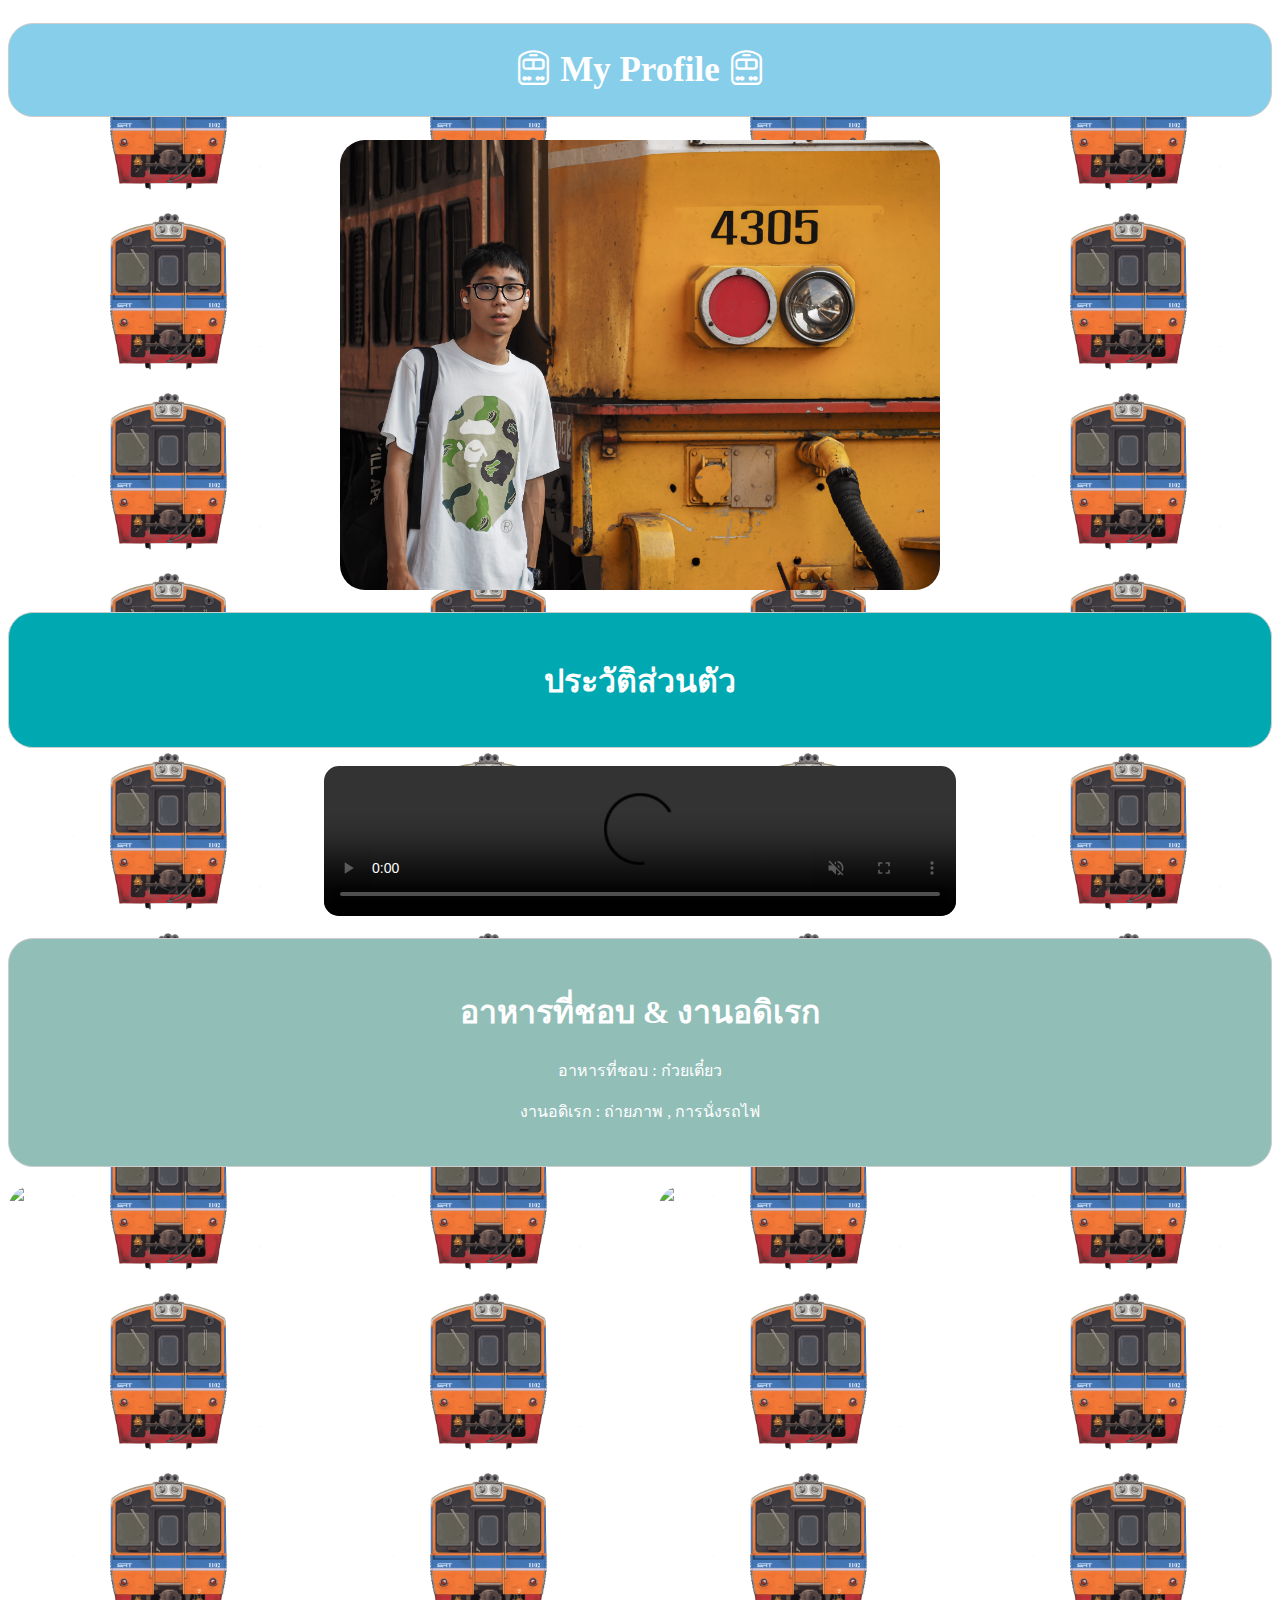
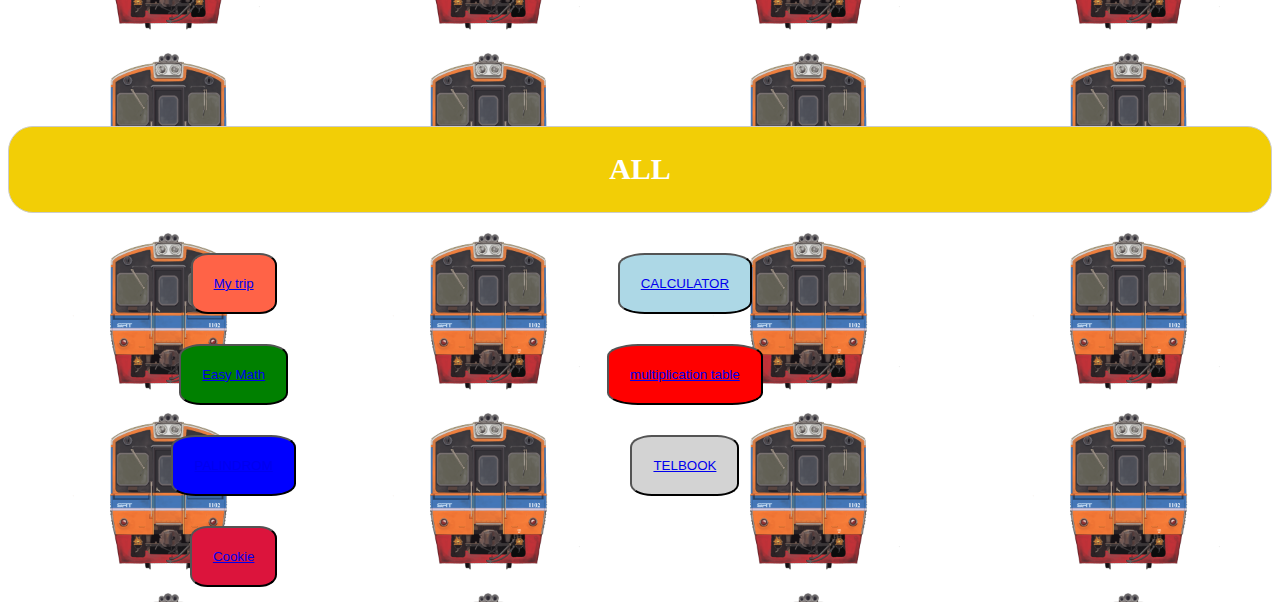
==== me.html @ 34a9f8d0 "first commit" ====
<!DOCTYPE html>
<html lang="en">

<head>
	<meta charset="UTF-8">
	<meta http-equiv="X-UA-Compatible" content="IE=edge">
	<meta name="viewport" content="width=device-width, initial-scale=1.0">

	<link href="https://cdn.jsdelivr.net/npm/bootstrap@5.3.2/dist/css/bootstrap.min.css" rel="stylesheet"
		integrity="sha384-T3c6CoIi6uLrA9TneNEoa7RxnatzjcDSCmG1MXxSR1GAsXEV/Dwwykc2MPK8M2HN" crossorigin="anonymous">

	<link rel="stylesheet" href="https://cdn.jsdelivr.net/npm/bootstrap-icons@1.11.1/font/bootstrap-icons.css">

	<script src="https://ajax.googleapis.com/ajax/libs/jquery/3.7.1/jquery.min.js"></script>

	<title>Document</title>

	<script>
		$(document).ready(function () {
			$("#flip").click(function () {
				$("#panel").slideDown(5000);
			});
			$("#stop").click(function () {
				$("#panel").stop();
			});
		});
	</script>

	<script>
		$(document).ready(function () {
			// Your existing JavaScript code

			// Function to slide the carousel
			var currentSlide = 0;
			var totalSlides = $(".carousel-image").length;

			function slideCarousel(direction) {
				if (direction === 'next') {
					currentSlide = (currentSlide + 1) % totalSlides;
				} else {
					currentSlide = (currentSlide - 1 + totalSlides) % totalSlides;
				}
				var translateX = -currentSlide * 50;
				$(".carousel").css("transform", "translateX(" + translateX + "vw)");
			}

			$(".carousel-image").on("click", function () {
				// Slide to the next image when an image is clicked
				slideCarousel('next');
			});

			$("#carousel-next").on("click", function () {
				// Slide to the next image when the next button is clicked
				slideCarousel('next');
			});

			$("#carousel-prev").on("click", function () {
				// Slide to the previous image when the previous button is clicked
				slideCarousel('prev');
			});
		});
	</script>

	<script>
		$(document).ready(function () {
			var $parallaxSection = $('.parallax-section');

			// กำหนดความเร็วในการ Parallax Scrolling
			var scrollSpeed = 0.5;

			$(window).scroll(function () {
				var windowScroll = $(this).scrollTop();
				$parallaxSection.css('background-position', '50% ' + (-windowScroll * scrollSpeed) + 'px');
			});
		});
	</script>

</head>

<head>
	<style>
		.bgg {
			background: url(1102.PNG);
			background-size: 25vw;
			animation: backgroundMove 20s linear infinite;
		}

		.parallax-section {
			background-attachment: fixed;
			background-position: center;
			background-repeat: no-repeat;
			background-size: cover;
			height: 100vh;
			/* ความสูงของส่วน Parallax */
		}

		@keyframes backgroundMove {
			0% {
				background-position: 0 0;
			}

			100% {
				background-position: 0 100%;
			}
		}

		.header {
			background-color: blue;
			text-align: center;
			font-size: 35px;
			color: white;
			padding: 2vw;
			border: 1px solid #ccc;
			border-radius: 25px
		}

		.header2 {
			background-color: #F2CE06;
			text-align: center;
			font-size: 30px;
			color: white;
			padding: 2vw;
			border: 1px solid #ccc;
			border-radius: 25px
		}

		.header3 {
			background-color: green;
			text-align: center;
			font-size: 15px;
			color: white;
			padding: 2vw;
			border: 1px solid #ccc;
			border-radius: 25px
		}

		.cen {
			padding: 2vw;
			text-align: center;
			font-size: 15px;

		}

		.colr {
			background-color: #00A8B1;
			padding: 20px;
			border: 1px solid #ccc;
			border-radius: 25px;
		}

		.colr2 {
			background-color: #91BEB7;
			padding: 2vw;
			border: 1px solid #ccc;
			border-radius: 25px;
		}

		.column {
			float: left;
			width: 33.33%;
			padding: 15px;
		}

		.row::after {
			content: "";
			display: table;
			clear: both;
		}

		.btn {
			padding: 5%;
			border-radius: 20%;
			max-height: 17vh;
			max-width: 23vh;
		}

		#panel,
		#flip {
			text-align: center;
			color: white;
		}

		#panel {
			display: none;
		}

		.responsive-image {
			max-width: 100%;
			height: auto;
			border-radius: 25px;
		}

		@keyframes changeColor {
			0% {
				background-color: lightgreen;
			}

			25% {
				background-color: purple;
			}

			50% {
				background-color: lightblue;
			}

			75% {
				background-color: tomato;
			}

			100% {
				background-color: whitesmoke;
			}
		}

		#profile-header {
			animation: changeColor 10s infinite;
		}

		.responsive-video {
			width: 50%;
			max-height: 40%;
			object-fit: contain;
			border-radius: 15px;
		}

		.color-change:hover {
			background-color: blue;
			color: white;
		}

		/* Your existing styles */

		.carousel-container {
			display: flex;
			overflow: hidden;
		}

		.carousel {
			display: flex;
			transition: transform 1.0s ease-in-out;
		}

		.carousel-image {
			flex: 0 0 auto;
			width: 50vw;
			cursor: pointer;
		}

		.carousel-image {
			flex: 0 0 auto;
			width: 50vw;
			cursor: pointer;
			margin-right: 10px;
			/* Add some margin to create space between images */
		}
	</style>
</head>


<body>
	<div class="bgg media">
		<h1 class="header" id="profile-header" style="background-color: skyblue;"><i class="bi bi-train-front"></i> My
			Profile <i class="bi bi-train-front"></i></h1>
		<center><img src="4305.png" class="responsive-image"
				style="max-height: 50vh; max-width: 50vw;"></center>
		<br>
		<div class="colr">
			<h1 style="color: white;">
				<div id="flip">ประวัติส่วนตัว</div>
			</h1>
			<center>
				<div id="panel">
					<p style="color:white;">ชื่อ นราธิป แตงอ่อน อายุ 21 ปี วันเกิดวันที่ 4 ธันวาคม 2544</p>
					<p style="color:white;">จบการศึกษาชั้นประถมศึกษาจาก: โรงเรียนอยู่เย็นวิทยา</p>
					<p style="color:white;">จบการศึกษาชั้นมัธยมศึกษาจาก: โรงเรียนโพธิสารพิทยากร</p>
				</div>
			</center>
		</div>
		<br>
		<center>
			<video controls autoplay muted class="responsive-video">
				<source src="videot.mp4" type="video/mp4">
				Your browser does not support the video tag.
			</video>
		</center>
		<br>
		<center>
			<div class="colr2">
				<h1 style="color: white;">
					อาหารที่ชอบ & งานอดิเรก
				</h1>
				<p style="color: white;">อาหารที่ชอบ : ก๋วยเตี๋ยว</p>
				<p style="color: white;">งานอดิเรก : ถ่ายภาพ , การนั่งรถไฟ</p>

			</div>
		</center>
		<br>
		<div class="media">
			<div class="carousel-container">
				<div class="carousel">
					<img src="1106.jpg" class="carousel-image responsive-image ">
					<img src="3182.jpg" class="carousel-image responsive-image ">
					<img src="01.jpg" class="carousel-image responsive-image ">
					<img src="02.jpg" class="carousel-image responsive-image ">
					<img src="03.jpg" class="carousel-image responsive-image ">
				</div>

			</div>
		</div>

		<br>
		<br>
		<h2 class="header2">ALL</h2>
		<center>
			<div class="row responsive-image">
				<div class="wraper column responsive-image">
					<button class="btn align-items-center color-change" type="submit"
						style="background-color: tomato; color: white;">
						<a href="https://pilot.cp.su.ac.th/usr/u630710745/Mytrip">My trip</a>
					</button>
				</div>
				<div class="column responsive-image">
					<button class="btn align-items-center color-change" type="submit"
						style="background-color: lightblue; color: white;">
						<a href="https://pilot.cp.su.ac.th/usr/u630710745/calculate">CALCULATOR</a>
					</button>
				</div>
				<div class="column responsive-image">
					<button class="btn align-items-center color-change" type="submit"
						style="background-color: green; color: white;">
						<a href="https://pilot.cp.su.ac.th/usr/u630710745/easymath">Easy Math</a>
					</button>
				</div>
				<div class="column responsive-image">
					<button class="btn align-items-center color-change" type="submit"
						style="background-color: red; color: white;">
						<center><a href="https://pilot.cp.su.ac.th/usr/u630710745/Mul.php?n=4">multiplication table</a>
						</center>
					</button>
				</div>
				<div class="column responsive-image">
					<button class="btn align-items-center color-change" type="submit"
						style="background-color: blue; color: white;">
						<a href="st.php">PALINDROM</a>
					</button>
				</div>
				<div class="column responsive-image">
					<button class="btn align-items-center color-change" type="submit"
						style="background-color: lightgray; color: white;">
						<a href="telbook.php">TELBOOK</a>
					</button>
				</div>
				<div class="column responsive-image">
					<button class="btn align-items-center color-change" type="submit"
						style="background-color: crimson; color: white;">
						<a href="cookie.php">Cookie</a>
					</button>
				</div>
			</div>
			
		</center>
	</div>


</html>
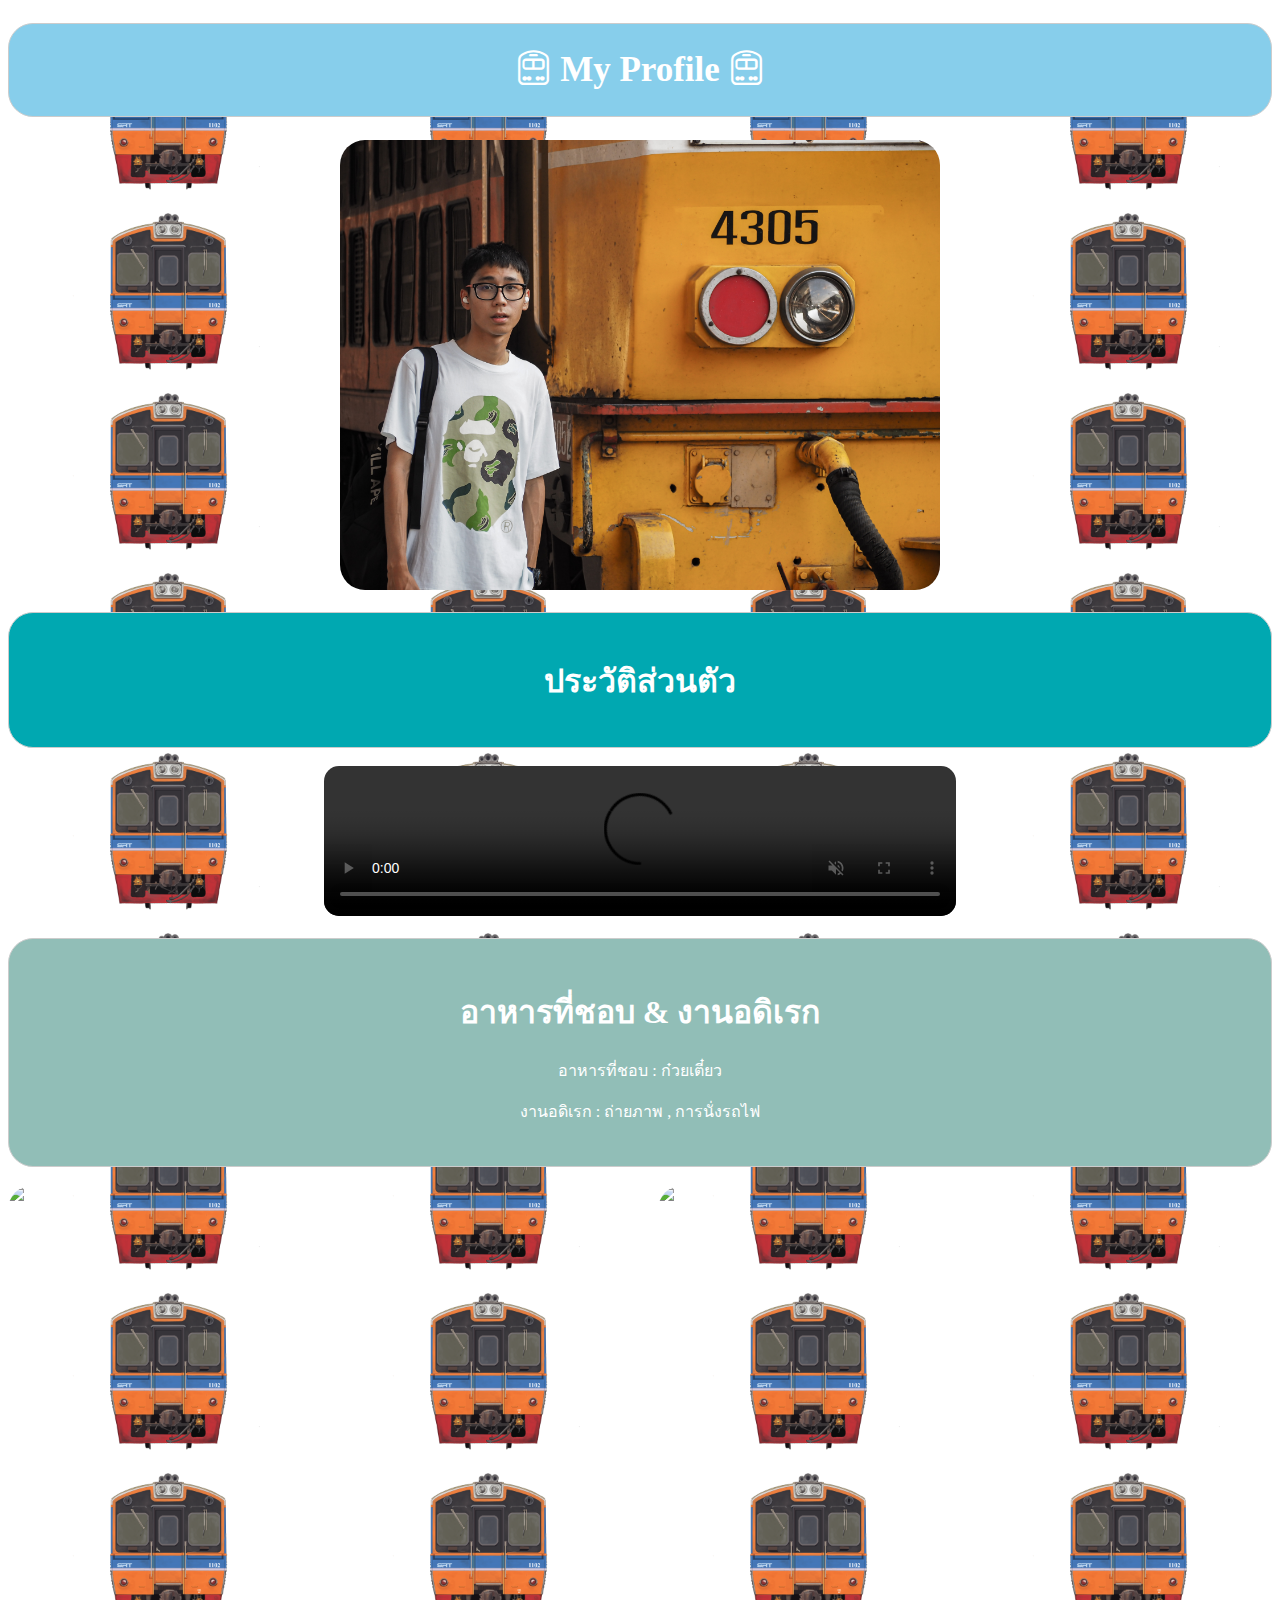
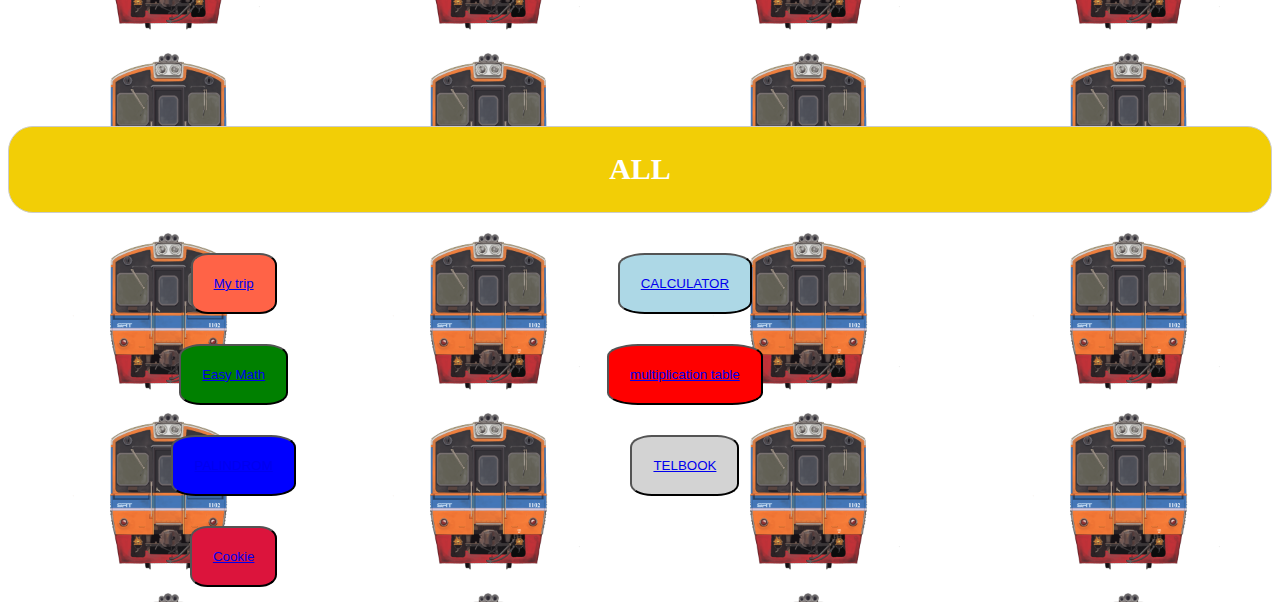
==== commit 3a3e8097: "Update me.html" ====
--- a/me.html
+++ b/me.html
@@ -13,7 +13,7 @@
 
 	<script src="https://ajax.googleapis.com/ajax/libs/jquery/3.7.1/jquery.min.js"></script>
 
-	<title>Document</title>
+	<title>mypunpun</title>
 
 	<script>
 		$(document).ready(function () {
@@ -362,4 +362,4 @@
 	</div>
 
 
-</html>+</html>
